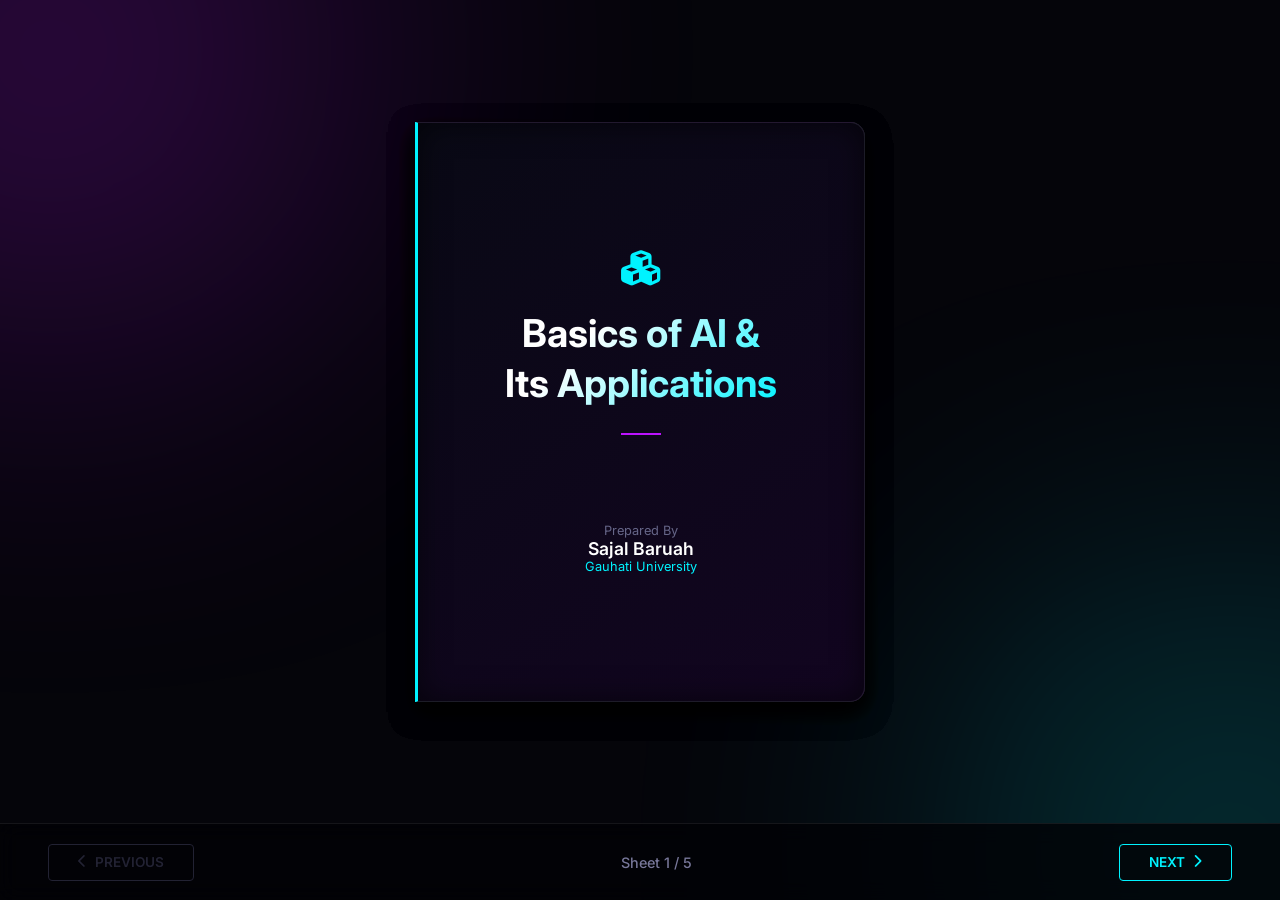
==== 3d-book.html @ dcf94c68 "Create 3d-book.html" ====
<!DOCTYPE html>
<html lang="en">
<head>
    <meta charset="UTF-8">
    <meta name="viewport" content="width=device-width, initial-scale=1.0">
    <title>Sajal Baruah - AI Internship 3D Presentation</title>
    <link href="https://fonts.googleapis.com/css2?family=Inter:wght@300;400;500;600;700&display=swap" rel="stylesheet">
    <link rel="stylesheet" href="https://cdnjs.cloudflare.com/ajax/libs/font-awesome/6.4.0/css/all.min.css">
    <style>
        :root {
            --primary: #00f3ff;
            --secondary: #bc13fe;
            --dark: #05050a;
            --darker: #020205;
            --light: #e0e0ff;
            --glass-border: rgba(255, 255, 255, 0.08);
            --page-bg: #0d0d1a;
        }
        * { margin: 0; padding: 0; box-sizing: border-box; font-family: 'Inter', sans-serif; }
        body { height: 100vh; display: flex; flex-direction: column; justify-content: center; align-items: center; background-color: var(--dark); overflow: hidden; position: relative; }
        
        .glow-1 { position: fixed; width: 600px; height: 600px; background: var(--secondary); top: -250px; left: -250px; border-radius: 50%; filter: blur(160px); opacity: 0.25; z-index: -1; }
        .glow-2 { position: fixed; width: 500px; height: 500px; background: var(--primary); bottom: -200px; right: -200px; border-radius: 50%; filter: blur(160px); opacity: 0.25; z-index: -1; }

        .viewport { flex: 1; display: flex; justify-content: center; align-items: center; perspective: 2000px; width: 100%; padding: 20px; }
        .book { position: relative; width: 450px; height: 580px; transition: transform 0.6s cubic-bezier(0.25, 1, 0.5, 1); transform-style: preserve-3d; }
        
        .paper { position: absolute; width: 100%; height: 100%; top: 0; left: 0; transform-style: preserve-3d; transform-origin: left center; transition: transform 0.8s cubic-bezier(0.4, 0, 0.2, 1); z-index: 1; }
        .front, .back { position: absolute; width: 100%; height: 100%; top: 0; left: 0; backface-visibility: hidden; background: var(--page-bg); border: 1px solid var(--glass-border); padding: 3rem 2.5rem; display: flex; flex-direction: column; box-shadow: inset 0 0 30px rgba(0, 0, 0, 0.6), 0 10px 25px rgba(0, 0, 0, 0.5); }
        .front { border-radius: 0 15px 15px 0; border-left: 3px solid var(--primary); }
        .back { transform: rotateY(180deg); border-radius: 15px 0 0 15px; border-right: 3px solid var(--secondary); }
        .paper.flipped { transform: rotateY(-180deg); }

        h1.cover-title { font-size: 2.4rem; font-weight: 700; background: linear-gradient(135deg, #fff 30%, var(--primary)); -webkit-background-clip: text; -webkit-text-fill-color: transparent; text-align: center; line-height: 1.3; margin-top: 1.5rem; }
        h2.section-heading { font-size: 1.6rem; color: var(--primary); margin-bottom: 1.2rem; font-weight: 600; display: flex; align-items: center; gap: 10px; border-bottom: 1px solid rgba(0, 243, 255, 0.15); padding-bottom: 0.5rem; }
        h3.sub-heading { font-size: 1.1rem; color: var(--secondary); margin-top: 0.8rem; margin-bottom: 0.4rem; font-weight: 500; }
        p.body-text { font-size: 0.95rem; color: #a0a0ba; line-height: 1.6; margin-bottom: 0.8rem; text-align: justify; }
        ul.list-content { list-style: none; margin-bottom: 1rem; }
        ul.list-content li { font-size: 0.9rem; color: #b5b5cc; margin-bottom: 0.6rem; position: relative; padding-left: 20px; line-height: 1.5; }
        ul.list-content li::before { content: "➔"; position: absolute; left: 0; color: var(--primary); font-size: 0.8rem; }
        .accent-box { background: rgba(188, 19, 254, 0.06); border: 1px solid rgba(188, 19, 254, 0.2); border-radius: 8px; padding: 0.8rem; margin: 0.8rem 0; font-size: 0.85rem; color: #d0c0f0; }
        
        .media-slot { width: 100%; height: 190px; background: #020205; border: 1px solid var(--glass-border); border-radius: 8px; margin: 0.8rem 0; overflow: hidden; position: relative; }
        video { width: 100%; height: 100%; object-fit: cover; }
        
        .page-tag { position: absolute; bottom: 15px; font-size: 0.75rem; font-weight: 600; color: #555577; letter-spacing: 1px; }
        .front .page-tag { right: 25px; } .back .page-tag { left: 25px; }

        .control-bar { width: 100%; background: rgba(2, 2, 5, 0.8); border-top: 1px solid var(--glass-border); padding: 1.2rem 3rem; display: flex; justify-content: space-between; align-items: center; backdrop-filter: blur(10px); z-index: 10; }
        .nav-btn { background: transparent; color: var(--primary); border: 1px solid var(--primary); padding: 0.6rem 1.8rem; border-radius: 4px; font-weight: 600; cursor: pointer; text-transform: uppercase; font-size: 0.85rem; transition: all 0.3s ease; display: flex; align-items: center; gap: 8px; }
        .nav-btn:hover { background: var(--primary); color: var(--darker); box-shadow: 0 0 15px rgba(0, 243, 255, 0.4); }
        .nav-btn:disabled { border-color: #222233; color: #222233; cursor: not-allowed; box-shadow: none; background: transparent; }
        .status-indicator { font-size: 0.9rem; color: #777799; font-weight: 500; }
    </style>
</head>
<body>
    <div class="glow-1"></div><div class="glow-2"></div>
    <div class="viewport">
        <div class="book" id="presentationBook">
            
            <div class="paper" id="sheet1" style="z-index: 5;">
                <div class="front" style="background: linear-gradient(145deg, #090915, #120520); justify-content: center; align-items: center;">
                    <i class="fas fa-cubes" style="font-size: 2.2rem; color: var(--primary);"></i>
                    <h1 class="cover-title">Basics of AI &<br>Its Applications</h1>
                    <div style="width: 40px; height: 2px; background: var(--secondary); margin: 1.5rem 0;"></div>
                    <p style="color: #666688; font-size: 0.8rem; margin-top: 4rem;">Prepared By</p>
                    <p style="color: #fff; font-weight: 600; font-size: 1.1rem;">Sajal Baruah</p>
                    <p style="color: var(--primary); font-size: 0.8rem;">Gauhati University</p>
                </div>
                <div class="back">
                    <h2 class="section-heading"><i class="fas fa-user-astronaut"></i> The Presenter</h2>
                    <h3 class="sub-heading">Academic Profile</h3>
                    <ul class="list-content">
                        <li><strong>Institution:</strong> Gauhati University, Assam</li>
                        <li><strong>Degree Path:</strong> Bachelor of Science (B.Sc.)</li>
                        <li><strong>Focus Fields:</strong> Physics Major / Mathematics Minor</li>
                    </ul>
                    <p class="body-text">This unique intersection enables structural modeling of artificial neural pathways mapping parameters exactly onto physical optimization properties.</p>
                    <div class="page-tag">P. 1</div>
                </div>
            </div>

            <div class="paper" id="sheet2" style="z-index: 4;">
                <div class="front">
                    <h2 class="section-heading"><i class="fas fa-calculator"></i> The Math Engine</h2>
                    <p class="body-text">Neural networks map data into multi-dimensional arrays, optimizing weights through matrix calculations:</p>
                    <ul class="list-content">
                        <li><strong>Linear Algebra:</strong> Weights and matrices are multiplied to extract transformations.</li>
                        <li><strong>Differential Calculus:</strong> Gradient calculations evaluate error changes.</li>
                        <li><strong>Probability Distributions:</strong> Softmax vectors map outputs into probabilities.</li>
                    </ul>
                    <div class="page-tag">P. 2</div>
                </div>
                <div class="back">
                    <h2 class="section-heading"><i class="fas fa-atom"></i> The Physics Mirror</h2>
                    <p class="body-text">Machine learning optimizations are closely linked with thermodynamic mechanics and numerical analysis approaches:</p>
                    <ul class="list-content">
                        <li><strong>Energy-Based Models:</strong> Finding the lowest error value mirrors physical systems seeking equilibrium.</li>
                        <li><strong>Numerical Approximations:</strong> Align directly with step-size updates in differential equation solvers.</li>
                    </ul>
                    <div class="page-tag">P. 3</div>
                </div>
            </div>

            <div class="paper" id="sheet3" style="z-index: 3;">
                <div class="front">
                    <h2 class="section-heading"><i class="fas fa-video"></i> Chatbot Demonstration</h2>
                    <p class="body-text">Real-time execution verifying natural conversational classification loops:</p>
                    <div class="media-slot">
                        <video controls preload="metadata" poster="https://via.placeholder.com/450x200/0d0d1a/00f3ff?text=Conversational+AI+Interface">
                            <source src="assets/chatbot_demo.mp4" type="video/mp4">
                        </video>
                    </div>
                    <div class="page-tag">P. 4</div>
                </div>
                <div class="back">
                    <h2 class="section-heading"><i class="fas fa-chart-line"></i> Text Metrics</h2>
                    <p class="body-text">The transformed text matrices are passed into a Logistic Regression setup to classify expressions.</p>
                    <h3 class="sub-heading">Pipeline Highlights</h3>
                    <ul class="list-content">
                        <li>Optimized for high-volume textual data.</li>
                        <li>Saves binary classification states into serialized pickle files.</li>
                    </ul>
                    <div class="page-tag">P. 5</div>
                </div>
            </div>

            <div class="paper" id="sheet4" style="z-index: 2;">
                <div class="front">
                    <h2 class="section-heading"><i class="fas fa-sliders-h"></i> LSTM Demonstration</h2>
                    <p class="body-text">Real-time model predicting complex stock value alterations:</p>
                    <div class="media-slot">
                        <video controls preload="metadata" poster="https://via.placeholder.com/450x200/0d0d1a/bc13fe?text=LSTM+Time-Series+Analysis">
                            <source src="assets/stock_demo.mp4" type="video/mp4">
                        </video>
                    </div>
                    <p class="body-text">Parsed via yFinance, scaled smoothly, and output mapped via Matplotlib.</p>
                    <div class="page-tag">P. 6</div>
                </div>
                <div class="back">
                    <h2 class="section-heading"><i class="fas fa-flask"></i> Scientific Computing</h2>
                    <p class="body-text">Development relies heavily on the core scientific Python ecosystem:</p>
                    <ul class="list-content">
                        <li><strong>NumPy:</strong> Drives rapid matrix operations.</li>
                        <li><strong>Pandas:</strong> Handles structural formatting.</li>
                        <li><strong>Matplotlib:</strong> Manages complex error plotting.</li>
                    </ul>
                    <div class="page-tag">P. 7</div>
                </div>
            </div>

            <div class="paper" id="sheet5" style="z-index: 1;">
                <div class="front">
                    <h2 class="section-heading"><i class="fas fa-graduation-cap"></i> Core Takeaways</h2>
                    <p class="body-text">This internship successfully mapped mathematical logic into operational software.</p>
                    <ul class="list-content">
                        <li>Developed a functional understanding of ML loops.</li>
                        <li>Managed end-to-end data preparation pipelines.</li>
                    </ul>
                    <div class="accent-box">
                        <strong>Next Steps:</strong> Exploring physics-informed neural network models (PINNs).
                    </div>
                    <div class="page-tag">P. 8</div>
                </div>
                <div class="back" style="background: linear-gradient(145deg, #090915, #120520); justify-content: center; align-items: center;">
                    <i class="fas fa-certificate" style="font-size: 3.5rem; color: var(--secondary); margin-bottom: 1.5rem;"></i>
                    <h1 style="font-size: 2.2rem; text-align: center; color: #fff;">Thank You</h1>
                    <div style="margin-top: 4rem; text-align: center;">
                        <p style="font-size: 0.8rem; color: #555577;">Sajal Baruah Portfolio</p>
                        <p style="font-size: 0.75rem; color: #444466;">baruahsajal.github.io</p>
                    </div>
                </div>
            </div>

        </div>
    </div>

    <div class="control-bar">
        <button class="nav-btn" id="prevBtn" disabled><i class="fas fa-chevron-left"></i> Previous</button>
        <div class="status-indicator">Sheet <span id="sheetIndex">1</span> / 5</div>
        <button class="nav-btn" id="nextBtn">Next <i class="fas fa-chevron-right"></i></button>
    </div>

    <script>
        const prevBtn = document.getElementById('prevBtn');
        const nextBtn = document.getElementById('nextBtn');
        const book = document.getElementById('presentationBook');
        const sheetIndexIndicator = document.getElementById('sheetIndex');
        const sheets = [ document.getElementById('sheet1'), document.getElementById('sheet2'), document.getElementById('sheet3'), document.getElementById('sheet4'), document.getElementById('sheet5') ];
        
        let currentSheet = 1;
        const totalSheets = sheets.length;

        prevBtn.addEventListener("click", () => {
            if (currentSheet > 1) {
                currentSheet--;
                const active = sheets[currentSheet - 1];
                active.classList.remove("flipped");
                setTimeout(() => { active.style.zIndex = totalSheets - (currentSheet - 1); }, 100);
                updateUI();
            }
        });

        nextBtn.addEventListener("click", () => {
            if (currentSheet < totalSheets + 1) {
                const active = sheets[currentSheet - 1];
                active.classList.add("flipped");
                setTimeout(() => { active.style.zIndex = currentSheet; }, 300);
                currentSheet++;
                updateUI();
            }
        });

        function updateUI() {
            prevBtn.disabled = currentSheet === 1;
            nextBtn.disabled = currentSheet === totalSheets + 1;
            
            if (currentSheet === 1) { book.style.transform = "translateX(0%)"; sheetIndexIndicator.innerText = "1"; }
            else if (currentSheet === totalSheets + 1) { book.style.transform = "translateX(50%)"; sheetIndexIndicator.innerText = totalSheets; }
            else { book.style.transform = "translateX(25%)"; sheetIndexIndicator.innerText = currentSheet - 1; }
            
            document.querySelectorAll('video').forEach(v => v.pause());
        }

        document.addEventListener('keydown', (e) => {
            if (e.key === 'ArrowRight' || e.key === ' ') nextBtn.click();
            else if (e.key === 'ArrowLeft') prevBtn.click();
        });
    </script>
</body>
</html>
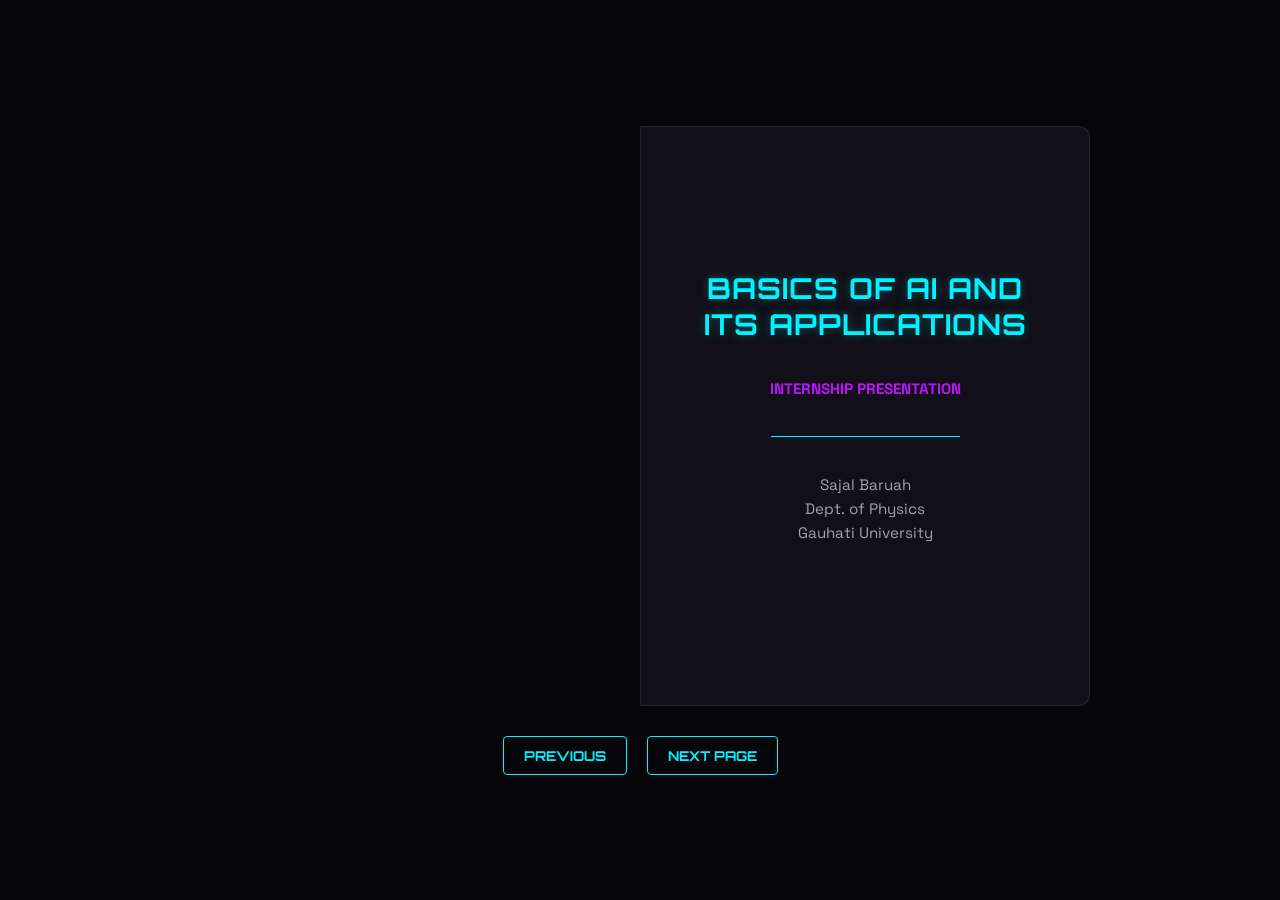
==== commit 30a05c7e: "Update 3d-book.html" ====
--- a/3d-book.html
+++ b/3d-book.html
@@ -3,229 +3,325 @@
 <head>
     <meta charset="UTF-8">
     <meta name="viewport" content="width=device-width, initial-scale=1.0">
-    <title>Sajal Baruah - AI Internship 3D Presentation</title>
-    <link href="https://fonts.googleapis.com/css2?family=Inter:wght@300;400;500;600;700&display=swap" rel="stylesheet">
-    <link rel="stylesheet" href="https://cdnjs.cloudflare.com/ajax/libs/font-awesome/6.4.0/css/all.min.css">
+    <title>3D Presentation Canvas</title>
+    <link rel="preconnect" href="https://fonts.googleapis.com">
+    <link rel="preconnect" href="https://fonts.gstatic.com" crossorigin>
+    <link href="https://fonts.googleapis.com/css2?family=Orbitron:wght@400;700;900&family=Space+Grotesk:wght@300;400;600&display=swap" rel="stylesheet">
     <style>
         :root {
-            --primary: #00f3ff;
-            --secondary: #bc13fe;
-            --dark: #05050a;
-            --darker: #020205;
-            --light: #e0e0ff;
-            --glass-border: rgba(255, 255, 255, 0.08);
-            --page-bg: #0d0d1a;
-        }
-        * { margin: 0; padding: 0; box-sizing: border-box; font-family: 'Inter', sans-serif; }
-        body { height: 100vh; display: flex; flex-direction: column; justify-content: center; align-items: center; background-color: var(--dark); overflow: hidden; position: relative; }
+            --book-w: 450px;
+            --book-h: 580px;
+            --page-bg: #111018;
+            --neon-cyan: #00f3ff;
+            --neon-purple: #bc13fe;
+            --text-light: #f3f1f6;
+            --text-dark: #a49fb6;
+        }
+
+        body {
+            margin: 0;
+            padding: 0;
+            height: 100vh;
+            display: flex;
+            flex-direction: column;
+            justify-content: center;
+            align-items: center;
+            background: #06050a;
+            font-family: 'Space Grotesk', sans-serif;
+            color: var(--text-light);
+            overflow: hidden;
+        }
+
+        /* 3D Viewport Configuration */
+        .scene {
+            width: calc(var(--book-w) * 2);
+            height: var(--book-h);
+            perspective: 2000px;
+            display: flex;
+            justify-content: center;
+            align-items: center;
+        }
+
+        /* 3D Book Layout Shell */
+        .book {
+            position: relative;
+            width: var(--book-w);
+            height: var(--book-h);
+            transform-style: preserve-3d;
+            transition: transform 0.5s ease;
+            /* Shift book to middle right to accommodate opened orientation symmetry */
+            transform: translateX(50%);
+        }
+
+        /* Base Individual Page Layer Architecture */
+        .page {
+            position: absolute;
+            width: 100%;
+            height: 100%;
+            top: 0;
+            left: 0;
+            transform-origin: left center;
+            transform-style: preserve-3d;
+            transition: transform 0.8s cubic-bezier(0.4, 0, 0.2, 1);
+            z-index: 1;
+        }
+
+        /* Front Face & Back Face Configuration inside 3D sheets */
+        .front, .back {
+            position: absolute;
+            width: 100%;
+            height: 100%;
+            top: 0;
+            left: 0;
+            background: var(--page-bg);
+            border: 1px solid rgba(255,255,255,0.08);
+            padding: 35px;
+            box-sizing: border-box;
+            backface-visibility: hidden;
+            overflow-y: auto;
+            border-radius: 0 12px 12px 0;
+        }
+
+        .back {
+            transform: rotateY(180deg);
+            border-radius: 12px 0 0 12px;
+            background: #14131e;
+        }
+
+        /* CSS States controlling turning mechanics */
+        .page.flipped {
+            transform: rotateY(-180deg);
+        }
+
+        /* Typography Styling Inside Presentation pages */
+        h1, h2, h3 {
+            font-family: 'Orbitron', sans-serif;
+            margin-top: 0;
+            letter-spacing: 1px;
+        }
+        h1 { font-size: 1.8rem; color: var(--neon-cyan); text-shadow: 0 0 10px rgba(0,243,255,0.3); }
+        h2 { font-size: 1.4rem; color: var(--neon-purple); border-bottom: 1px solid rgba(255,255,255,0.1); padding-bottom: 8px; }
+        p, li { font-size: 0.95rem; line-height: 1.6; color: var(--text-dark); }
+        ul { padding-left: 20px; }
+        li { margin-bottom: 8px; }
         
-        .glow-1 { position: fixed; width: 600px; height: 600px; background: var(--secondary); top: -250px; left: -250px; border-radius: 50%; filter: blur(160px); opacity: 0.25; z-index: -1; }
-        .glow-2 { position: fixed; width: 500px; height: 500px; background: var(--primary); bottom: -200px; right: -200px; border-radius: 50%; filter: blur(160px); opacity: 0.25; z-index: -1; }
-
-        .viewport { flex: 1; display: flex; justify-content: center; align-items: center; perspective: 2000px; width: 100%; padding: 20px; }
-        .book { position: relative; width: 450px; height: 580px; transition: transform 0.6s cubic-bezier(0.25, 1, 0.5, 1); transform-style: preserve-3d; }
+        /* Specialized Structural Embed Container Elements */
+        .media-slot {
+            width: 100%;
+            height: 340px; 
+            margin-top: 15px;
+            border-radius: 8px;
+            overflow: hidden;
+            border: 1px solid rgba(255,243,255,0.15);
+            background: #000;
+        }
+        .media-slot iframe {
+            width: 100%;
+            height: 100%;
+            border: none;
+        }
+
+        /* Interactive Interface Button Overlays */
+        .controls {
+            margin-top: 30px;
+            display: flex;
+            gap: 20px;
+            z-index: 100;
+        }
+        .btn-nav {
+            background: transparent;
+            border: 1px solid var(--neon-cyan);
+            color: var(--neon-cyan);
+            padding: 10px 20px;
+            font-family: 'Orbitron', sans-serif;
+            font-size: 0.85rem;
+            font-weight: 700;
+            cursor: pointer;
+            border-radius: 4px;
+            transition: all 0.3s ease;
+        }
+        .btn-nav:hover {
+            background: rgba(0, 243, 255, 0.15);
+            box-shadow: 0 0 10px var(--neon-cyan);
+        }
         
-        .paper { position: absolute; width: 100%; height: 100%; top: 0; left: 0; transform-style: preserve-3d; transform-origin: left center; transition: transform 0.8s cubic-bezier(0.4, 0, 0.2, 1); z-index: 1; }
-        .front, .back { position: absolute; width: 100%; height: 100%; top: 0; left: 0; backface-visibility: hidden; background: var(--page-bg); border: 1px solid var(--glass-border); padding: 3rem 2.5rem; display: flex; flex-direction: column; box-shadow: inset 0 0 30px rgba(0, 0, 0, 0.6), 0 10px 25px rgba(0, 0, 0, 0.5); }
-        .front { border-radius: 0 15px 15px 0; border-left: 3px solid var(--primary); }
-        .back { transform: rotateY(180deg); border-radius: 15px 0 0 15px; border-right: 3px solid var(--secondary); }
-        .paper.flipped { transform: rotateY(-180deg); }
-
-        h1.cover-title { font-size: 2.4rem; font-weight: 700; background: linear-gradient(135deg, #fff 30%, var(--primary)); -webkit-background-clip: text; -webkit-text-fill-color: transparent; text-align: center; line-height: 1.3; margin-top: 1.5rem; }
-        h2.section-heading { font-size: 1.6rem; color: var(--primary); margin-bottom: 1.2rem; font-weight: 600; display: flex; align-items: center; gap: 10px; border-bottom: 1px solid rgba(0, 243, 255, 0.15); padding-bottom: 0.5rem; }
-        h3.sub-heading { font-size: 1.1rem; color: var(--secondary); margin-top: 0.8rem; margin-bottom: 0.4rem; font-weight: 500; }
-        p.body-text { font-size: 0.95rem; color: #a0a0ba; line-height: 1.6; margin-bottom: 0.8rem; text-align: justify; }
-        ul.list-content { list-style: none; margin-bottom: 1rem; }
-        ul.list-content li { font-size: 0.9rem; color: #b5b5cc; margin-bottom: 0.6rem; position: relative; padding-left: 20px; line-height: 1.5; }
-        ul.list-content li::before { content: "➔"; position: absolute; left: 0; color: var(--primary); font-size: 0.8rem; }
-        .accent-box { background: rgba(188, 19, 254, 0.06); border: 1px solid rgba(188, 19, 254, 0.2); border-radius: 8px; padding: 0.8rem; margin: 0.8rem 0; font-size: 0.85rem; color: #d0c0f0; }
-        
-        .media-slot { width: 100%; height: 190px; background: #020205; border: 1px solid var(--glass-border); border-radius: 8px; margin: 0.8rem 0; overflow: hidden; position: relative; }
-        video { width: 100%; height: 100%; object-fit: cover; }
-        
-        .page-tag { position: absolute; bottom: 15px; font-size: 0.75rem; font-weight: 600; color: #555577; letter-spacing: 1px; }
-        .front .page-tag { right: 25px; } .back .page-tag { left: 25px; }
-
-        .control-bar { width: 100%; background: rgba(2, 2, 5, 0.8); border-top: 1px solid var(--glass-border); padding: 1.2rem 3rem; display: flex; justify-content: space-between; align-items: center; backdrop-filter: blur(10px); z-index: 10; }
-        .nav-btn { background: transparent; color: var(--primary); border: 1px solid var(--primary); padding: 0.6rem 1.8rem; border-radius: 4px; font-weight: 600; cursor: pointer; text-transform: uppercase; font-size: 0.85rem; transition: all 0.3s ease; display: flex; align-items: center; gap: 8px; }
-        .nav-btn:hover { background: var(--primary); color: var(--darker); box-shadow: 0 0 15px rgba(0, 243, 255, 0.4); }
-        .nav-btn:disabled { border-color: #222233; color: #222233; cursor: not-allowed; box-shadow: none; background: transparent; }
-        .status-indicator { font-size: 0.9rem; color: #777799; font-weight: 500; }
+        .math-block {
+            background: rgba(255,255,255,0.02);
+            border-left: 3px solid var(--neon-cyan);
+            padding: 12px;
+            margin: 12px 0;
+            font-family: monospace;
+            font-size: 0.85rem;
+            color: #fff;
+        }
     </style>
 </head>
 <body>
-    <div class="glow-1"></div><div class="glow-2"></div>
-    <div class="viewport">
-        <div class="book" id="presentationBook">
+
+    <div class="scene">
+        <div class="book" id="book">
             
-            <div class="paper" id="sheet1" style="z-index: 5;">
-                <div class="front" style="background: linear-gradient(145deg, #090915, #120520); justify-content: center; align-items: center;">
-                    <i class="fas fa-cubes" style="font-size: 2.2rem; color: var(--primary);"></i>
-                    <h1 class="cover-title">Basics of AI &<br>Its Applications</h1>
-                    <div style="width: 40px; height: 2px; background: var(--secondary); margin: 1.5rem 0;"></div>
-                    <p style="color: #666688; font-size: 0.8rem; margin-top: 4rem;">Prepared By</p>
-                    <p style="color: #fff; font-weight: 600; font-size: 1.1rem;">Sajal Baruah</p>
-                    <p style="color: var(--primary); font-size: 0.8rem;">Gauhati University</p>
+            <!-- SHEET 1: Pages 1 & 2 (Cover + Introduction) -->
+            <div class="page" id="p1" style="z-index: 5;">
+                <div class="front" style="display:flex; flex-direction:column; justify-content:center; align-items:center; text-align:center;">
+                    <h1>BASICS OF AI AND ITS APPLICATIONS</h1>
+                    <p style="color: var(--neon-purple); font-weight:700;">INTERNSHIP PRESENTATION</p>
+                    <hr style="width:50%; border:0; height:1px; background:var(--neon-cyan); margin:20px 0;">
+                    <p>Sajal Baruah<br>Dept. of Physics<br>Gauhati University</p>
                 </div>
                 <div class="back">
-                    <h2 class="section-heading"><i class="fas fa-user-astronaut"></i> The Presenter</h2>
-                    <h3 class="sub-heading">Academic Profile</h3>
-                    <ul class="list-content">
-                        <li><strong>Institution:</strong> Gauhati University, Assam</li>
-                        <li><strong>Degree Path:</strong> Bachelor of Science (B.Sc.)</li>
-                        <li><strong>Focus Fields:</strong> Physics Major / Mathematics Minor</li>
+                    <h2>1. Paradigm Shift in AI</h2>
+                    <p>Artificial Intelligence represents a functional transition from explicit deterministic programming algorithms to data-driven probabilistic optimization networks.</p>
+                    <h3>Core Concepts Evaluated:</h3>
+                    <ul>
+                        <li><strong>Supervised Learning:</strong> Mapping inputs $X$ to outputs $Y$ through calculated error gradients.</li>
+                        <li><strong>Loss Minimization:</strong> Utilizing multivariable partial derivatives to optimize computational weights via structural cost functions.</li>
                     </ul>
-                    <p class="body-text">This unique intersection enables structural modeling of artificial neural pathways mapping parameters exactly onto physical optimization properties.</p>
-                    <div class="page-tag">P. 1</div>
-                </div>
-            </div>
-
-            <div class="paper" id="sheet2" style="z-index: 4;">
+                </div>
+            </div>
+
+            <!-- SHEET 2: Pages 3 & 4 (Project 1 & Project 2) -->
+            <div class="page" id="p2" style="z-index: 4;">
                 <div class="front">
-                    <h2 class="section-heading"><i class="fas fa-calculator"></i> The Math Engine</h2>
-                    <p class="body-text">Neural networks map data into multi-dimensional arrays, optimizing weights through matrix calculations:</p>
-                    <ul class="list-content">
-                        <li><strong>Linear Algebra:</strong> Weights and matrices are multiplied to extract transformations.</li>
-                        <li><strong>Differential Calculus:</strong> Gradient calculations evaluate error changes.</li>
-                        <li><strong>Probability Distributions:</strong> Softmax vectors map outputs into probabilities.</li>
+                    <h2>2. Intent Classifier Chatbot</h2>
+                    <p>An intent-driven NLP conversational framework processing user parameters via text vector matching.</p>
+                    <div class="media-slot">
+                        <iframe src="https://www.instagram.com/p/C_K9t3yS8bM/embed" allowtransparency="true" scrolling="no"></iframe>
+                    </div>
+                </div>
+                <div class="back">
+                    <h2>3. CIFAR-10 Image Classifier</h2>
+                    <p>A deep multi-layer Convolutional Neural Network processing spatially invariant arrays across feature mappings.</p>
+                    <div class="media-slot">
+                        <iframe src="https://www.instagram.com/p/C_K9t3yS8bM/embed" allowtransparency="true" scrolling="no"></iframe>
+                    </div>
+                </div>
+            </div>
+
+            <!-- SHEET 3: Pages 5 & 6 (Project 3 & Project 4) -->
+            <div class="page" id="p3" style="z-index: 3;">
+                <div class="front">
+                    <h2>4. TF-IDF Sentiment Analyzer</h2>
+                    <p>Transforming text inputs into sparse linear vectors to calculate mathematical sentiment coefficients.</p>
+                    <div class="media-slot">
+                        <iframe src="https://www.instagram.com/p/C_K9t3yS8bM/embed" allowtransparency="true" scrolling="no"></iframe>
+                    </div>
+                </div>
+                <div class="back">
+                    <h2>5. LSTM Stock Predictor</h2>
+                    <p>A specialized Recurrent Neural Network preserving continuous time-series parameters across temporal states.</p>
+                    <div class="media-slot">
+                        <iframe src="https://www.instagram.com/p/C_K9t3yS8bM/embed" allowtransparency="true" scrolling="no"></iframe>
+                    </div>
+                </div>
+            </div>
+
+            <!-- SHEET 4: Pages 7 & 8 (Physics Link & Mathematics Matrix) -->
+            <div class="page" id="p4" style="z-index: 2;">
+                <div class="front">
+                    <h2>6. The Physics/AI Intersection</h2>
+                    <p>Neural networks and complex physical phenomena share equivalent computational geometries:</p>
+                    <ul>
+                        <li><strong>Energy Landscapes:</strong> Optimization tracks paths like physical systems relaxing into localized potential energy minima.</li>
+                        <li><strong>Thermodynamic Entropy:</strong> Training deep networks balances parameter configurations against generalized structural entropy equations.</li>
                     </ul>
-                    <div class="page-tag">P. 2</div>
                 </div>
                 <div class="back">
-                    <h2 class="section-heading"><i class="fas fa-atom"></i> The Physics Mirror</h2>
-                    <p class="body-text">Machine learning optimizations are closely linked with thermodynamic mechanics and numerical analysis approaches:</p>
-                    <ul class="list-content">
-                        <li><strong>Energy-Based Models:</strong> Finding the lowest error value mirrors physical systems seeking equilibrium.</li>
-                        <li><strong>Numerical Approximations:</strong> Align directly with step-size updates in differential equation solvers.</li>
+                    <h2>7. Mathematics of Learning</h2>
+                    <p>Machine Learning pipelines are built entirely on advanced applied physical sciences and numerical math:</p>
+                    <div class="math-block">
+                        W_new = W_old - (learning_rate * dLoss/dW)
+                    </div>
+                    <p>Gradient Vector minimization exploits multivariable calculus partial derivatives to track the path of steepest ascent/descent across high-dimensional tensor matrices.</p>
+                </div>
+            </div>
+
+            <!-- SHEET 5: Pages 9 & 10 (Takeaways & Back Cover) -->
+            <div class="page" id="p5" style="z-index: 1;">
+                <div class="front">
+                    <h2>8. Key Takeaways</h2>
+                    <p>This internship successfully bridged numerical modeling and automated feature extraction engineering frameworks.</p>
+                    <h3>Primary Milestones:</h3>
+                    <ul>
+                        <li>Built standard linear pipelines and multi-layer convolutional tensor shapes.</li>
+                        <li>Configured deep sequential networks for temporal analysis tracking.</li>
                     </ul>
-                    <div class="page-tag">P. 3</div>
-                </div>
-            </div>
-
-            <div class="paper" id="sheet3" style="z-index: 3;">
-                <div class="front">
-                    <h2 class="section-heading"><i class="fas fa-video"></i> Chatbot Demonstration</h2>
-                    <p class="body-text">Real-time execution verifying natural conversational classification loops:</p>
-                    <div class="media-slot">
-                        <video controls preload="metadata" poster="https://via.placeholder.com/450x200/0d0d1a/00f3ff?text=Conversational+AI+Interface">
-                            <source src="assets/chatbot_demo.mp4" type="video/mp4">
-                        </video>
-                    </div>
-                    <div class="page-tag">P. 4</div>
-                </div>
-                <div class="back">
-                    <h2 class="section-heading"><i class="fas fa-chart-line"></i> Text Metrics</h2>
-                    <p class="body-text">The transformed text matrices are passed into a Logistic Regression setup to classify expressions.</p>
-                    <h3 class="sub-heading">Pipeline Highlights</h3>
-                    <ul class="list-content">
-                        <li>Optimized for high-volume textual data.</li>
-                        <li>Saves binary classification states into serialized pickle files.</li>
-                    </ul>
-                    <div class="page-tag">P. 5</div>
-                </div>
-            </div>
-
-            <div class="paper" id="sheet4" style="z-index: 2;">
-                <div class="front">
-                    <h2 class="section-heading"><i class="fas fa-sliders-h"></i> LSTM Demonstration</h2>
-                    <p class="body-text">Real-time model predicting complex stock value alterations:</p>
-                    <div class="media-slot">
-                        <video controls preload="metadata" poster="https://via.placeholder.com/450x200/0d0d1a/bc13fe?text=LSTM+Time-Series+Analysis">
-                            <source src="assets/stock_demo.mp4" type="video/mp4">
-                        </video>
-                    </div>
-                    <p class="body-text">Parsed via yFinance, scaled smoothly, and output mapped via Matplotlib.</p>
-                    <div class="page-tag">P. 6</div>
-                </div>
-                <div class="back">
-                    <h2 class="section-heading"><i class="fas fa-flask"></i> Scientific Computing</h2>
-                    <p class="body-text">Development relies heavily on the core scientific Python ecosystem:</p>
-                    <ul class="list-content">
-                        <li><strong>NumPy:</strong> Drives rapid matrix operations.</li>
-                        <li><strong>Pandas:</strong> Handles structural formatting.</li>
-                        <li><strong>Matplotlib:</strong> Manages complex error plotting.</li>
-                    </ul>
-                    <div class="page-tag">P. 7</div>
-                </div>
-            </div>
-
-            <div class="paper" id="sheet5" style="z-index: 1;">
-                <div class="front">
-                    <h2 class="section-heading"><i class="fas fa-graduation-cap"></i> Core Takeaways</h2>
-                    <p class="body-text">This internship successfully mapped mathematical logic into operational software.</p>
-                    <ul class="list-content">
-                        <li>Developed a functional understanding of ML loops.</li>
-                        <li>Managed end-to-end data preparation pipelines.</li>
-                    </ul>
-                    <div class="accent-box">
-                        <strong>Next Steps:</strong> Exploring physics-informed neural network models (PINNs).
-                    </div>
-                    <div class="page-tag">P. 8</div>
-                </div>
-                <div class="back" style="background: linear-gradient(145deg, #090915, #120520); justify-content: center; align-items: center;">
-                    <i class="fas fa-certificate" style="font-size: 3.5rem; color: var(--secondary); margin-bottom: 1.5rem;"></i>
-                    <h1 style="font-size: 2.2rem; text-align: center; color: #fff;">Thank You</h1>
-                    <div style="margin-top: 4rem; text-align: center;">
-                        <p style="font-size: 0.8rem; color: #555577;">Sajal Baruah Portfolio</p>
-                        <p style="font-size: 0.75rem; color: #444466;">baruahsajal.github.io</p>
-                    </div>
+                </div>
+                <div class="back" style="display:flex; flex-direction:column; justify-content:center; align-items:center; text-align:center;">
+                    <h1>END OF PRESENTATION</h1>
+                    <p style="color: var(--neon-cyan);">Thank You for Reviewing My Work</p>
+                    <hr style="width:40%; border:0; height:1px; background:var(--neon-purple); margin:20px 0;">
+                    <p>Gauhati University Portfolio Platform</p>
                 </div>
             </div>
 
         </div>
     </div>
 
-    <div class="control-bar">
-        <button class="nav-btn" id="prevBtn" disabled><i class="fas fa-chevron-left"></i> Previous</button>
-        <div class="status-indicator">Sheet <span id="sheetIndex">1</span> / 5</div>
-        <button class="nav-btn" id="nextBtn">Next <i class="fas fa-chevron-right"></i></button>
+    <!-- Nav Operational Overlays -->
+    <div class="controls">
+        <button class="btn-nav" id="prevBtn">PREVIOUS</button>
+        <button class="btn-nav" id="nextBtn">NEXT PAGE</button>
     </div>
 
     <script>
-        const prevBtn = document.getElementById('prevBtn');
-        const nextBtn = document.getElementById('nextBtn');
-        const book = document.getElementById('presentationBook');
-        const sheetIndexIndicator = document.getElementById('sheetIndex');
-        const sheets = [ document.getElementById('sheet1'), document.getElementById('sheet2'), document.getElementById('sheet3'), document.getElementById('sheet4'), document.getElementById('sheet5') ];
-        
-        let currentSheet = 1;
-        const totalSheets = sheets.length;
-
-        prevBtn.addEventListener("click", () => {
-            if (currentSheet > 1) {
-                currentSheet--;
-                const active = sheets[currentSheet - 1];
-                active.classList.remove("flipped");
-                setTimeout(() => { active.style.zIndex = totalSheets - (currentSheet - 1); }, 100);
-                updateUI();
+        const prevBtn = document.getElementById("prevBtn");
+        const nextBtn = document.getElementById("nextBtn");
+        const book = document.getElementById("book");
+
+        // References to sequential sheet wrappers
+        const pages = [
+            document.getElementById("p1"),
+            document.getElementById("p2"),
+            document.getElementById("p3"),
+            document.getElementById("p4"),
+            document.getElementById("p5")
+        ];
+
+        let currentLoc = 0;
+        const maxLoc = pages.length;
+
+        function openBook() {
+            book.style.transform = "translateX(0%)";
+        }
+
+        function closeBook(isAtStart) {
+            if(isAtStart) {
+                book.style.transform = "translateX(50%)";
+            } else {
+                book.style.transform = "translateX(-50%)";
             }
-        });
-
-        nextBtn.addEventListener("click", () => {
-            if (currentSheet < totalSheets + 1) {
-                const active = sheets[currentSheet - 1];
-                active.classList.add("flipped");
-                setTimeout(() => { active.style.zIndex = currentSheet; }, 300);
-                currentSheet++;
-                updateUI();
+        }
+
+        function goNextPage() {
+            if(currentLoc < maxLoc) {
+                if(currentLoc === 0) openBook();
+                
+                pages[currentLoc].classList.add("flipped");
+                // Dynamically balance 3D overlapping stack indices
+                pages[currentLoc].style.zIndex = currentLoc + 1;
+                
+                currentLoc++;
+                if(currentLoc === maxLoc) closeBook(false);
             }
-        });
-
-        function updateUI() {
-            prevBtn.disabled = currentSheet === 1;
-            nextBtn.disabled = currentSheet === totalSheets + 1;
-            
-            if (currentSheet === 1) { book.style.transform = "translateX(0%)"; sheetIndexIndicator.innerText = "1"; }
-            else if (currentSheet === totalSheets + 1) { book.style.transform = "translateX(50%)"; sheetIndexIndicator.innerText = totalSheets; }
-            else { book.style.transform = "translateX(25%)"; sheetIndexIndicator.innerText = currentSheet - 1; }
-            
-            document.querySelectorAll('video').forEach(v => v.pause());
-        }
-
-        document.addEventListener('keydown', (e) => {
-            if (e.key === 'ArrowRight' || e.key === ' ') nextBtn.click();
-            else if (e.key === 'ArrowLeft') prevBtn.click();
-        });
+        }
+
+        function goPrevPage() {
+            if(currentLoc > 0) {
+                if(currentLoc === maxLoc) openBook();
+                
+                currentLoc--;
+                pages[currentLoc].classList.remove("flipped");
+                
+                // Reset standard overlapping layer weights
+                pages[currentLoc].style.zIndex = maxLoc - currentLoc + 5;
+                
+                if(currentLoc === 0) closeBook(true);
+            }
+        }
+
+        nextBtn.addEventListener("click", goNextPage);
+        prevBtn.addEventListener("click", goPrevPage);
     </script>
 </body>
 </html>
